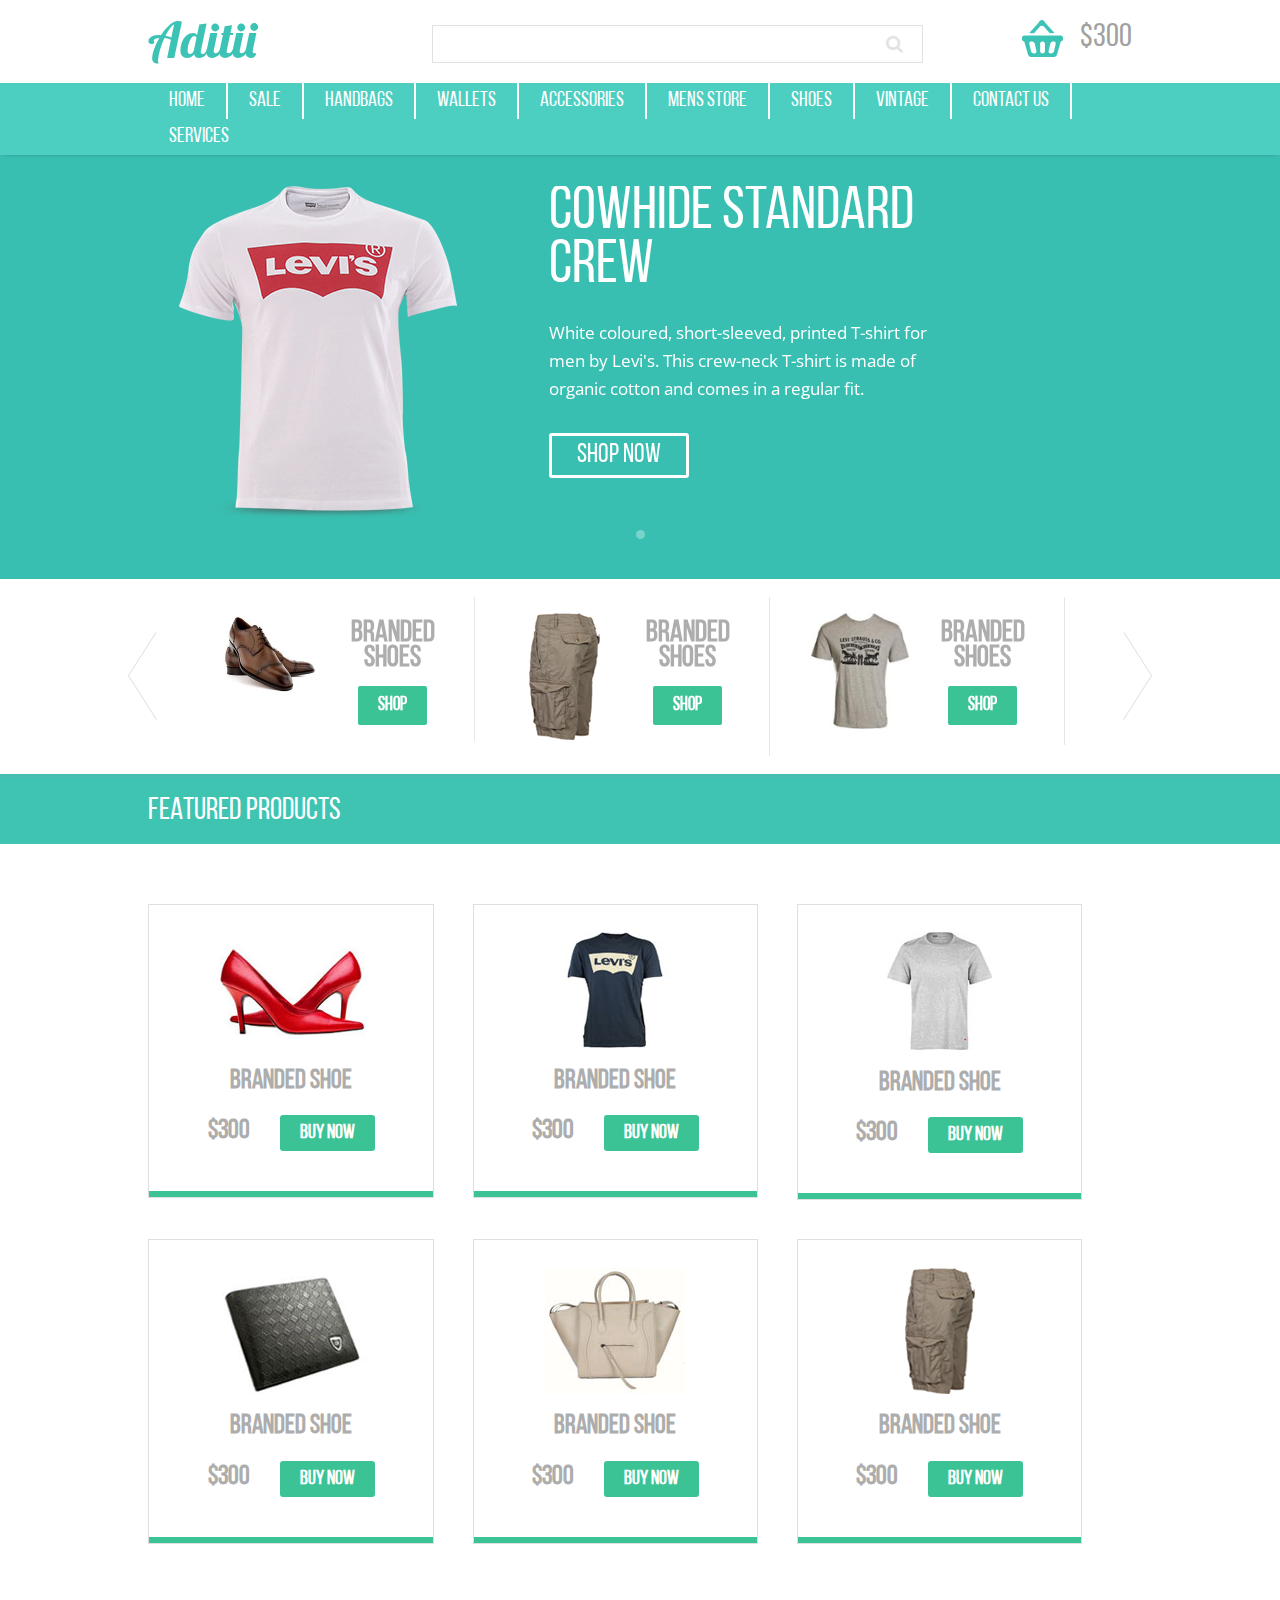
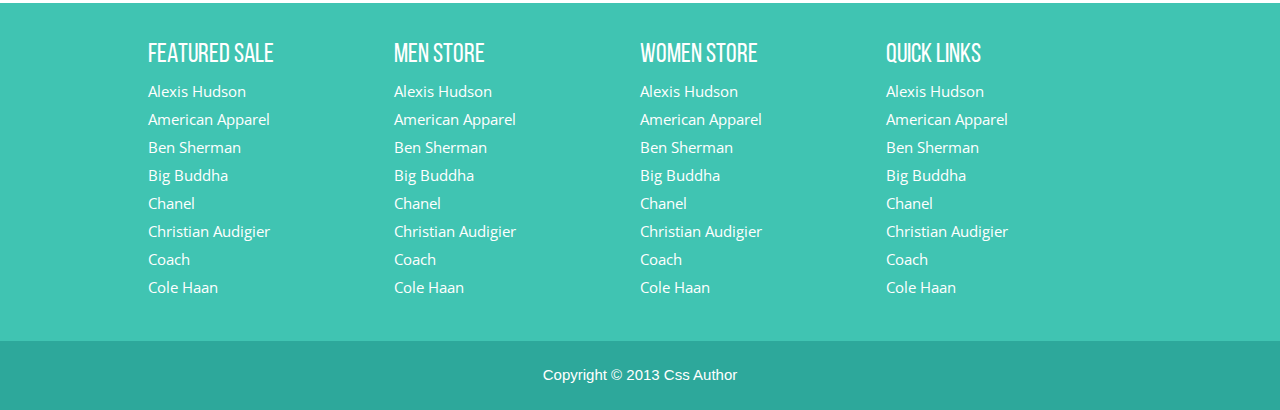
==== index.html @ 866bebe1 "html верстка" ====
<!DOCTYPE html>
<html>
    <head>
        <meta http-equiv="Content-Type" content="text/html; charset=UTF-8">
        <meta http-equiv="X-UA-Compatible " content="IE=Edge">
        <meta name="viewport" content="width=device-width, initial-scale=1">
        <title>Aditti</title>
        <link href="https://fonts.googleapis.com/css?family=Lobster&amp;subset=cyrillic" rel="stylesheet">
        <link href="https://fonts.googleapis.com/css?family=Open+Sans:300,300i,400,400i,600,600i,700,700i&amp;subset=cyrillic" rel="stylesheet">
        <link rel="stylesheet" type="text/css" href="https://cdnjs.cloudflare.com/ajax/libs/font-awesome/4.4.0/css/font-awesome.css">
        <link rel="stylesheet" type="text/css" href="./css/style.css">
        <link rel="stylesheet" type="text/css" href="./js/slick/slick.css">
        <link rel="stylesheet" type="text/css" href="./js/slick/slick-theme.css">
    </head>
    <body>
        <header>
            <div class="bg-header clearfix">
                <div class="wrap">
                    <div class="header clearfix">
                        <div class="logo">
                            <a href="./index.html">Aditii</a>
                        </div>

                        <div class="header-cart">
                            <img src="./images/shopping_basket.png" alt="pic_shopping_basket">
                                    <span>
                                        <a href="#">$300</a>
                                    </span>
                        </div>

                        <div class="header-search">
                            <form action="" method="get">
                                <input type="text" value="">
                                <button type="submit"><i class="fa fa-search"></i></button>
                            </form>
                        </div>

                    </div>
                </div>
            </div>
            <div class="bg-bottom-line-header">
                <div class="wrap">
                    <div class="header-sub">
                        <nav class="top clearfix">
                            <ul class="clearfix">
                                <li><a href="./index.html">home</a></li>
                                <li><a href="./catalog.html">sale</a></li>
                                <li><a href="./catalog.html">handbags</a></li>
                                <li><a href="./catalog.html">wallets</a></li>
                                <li><a href="./catalog.html">accessories</a></li>
                                <li><a href="./catalog.html">mens store</a></li>
                                <li><a href="./catalog.html">shoes</a></li>
                                <li><a href="./catalog.html">vintage</a></li>
                                <li><a href="./contact.html">contact us</a></li>
                                <li><a href="">services</a></li>
                            </ul>
                            <a href="#" id="pull">Меню</a>
                        </nav>

                    </div>
                </div>
            </div>
        </header>
        <section>
            <div class="bg-banner">
                <div class="wrap">
                    <div class="banner clearfix">
                        <div>
                            <img src="./images/pic-banner.png">
                            <div class="info-banner">
                                <h2>
                                    Cowhide Standard Crew
                                </h2>
                                <p>
                                    White coloured, short-sleeved,
                                    printed T-shirt for men by Levi's.
                                    This crew-neck T-shirt is made of organic
                                    cotton and comes in a regular fit.
                                </p>
                                <div class="bt-banners-shop">
                                    <a href="">shop now</a>
                                </div>
                            </div>
                        </div>
                    </div>
                </div>
            </div>
            <div class="bg-slider-box">
                <div class="wrap">
                    <div class="slider-box">
                        <div class="prev-arrow-slider">
                            <img src="./images/category-arrow-left.png" alt="Prev">
                        </div>
                        <div class="slider clearfix">
                            <div class="item-slider clearfix">
                                <div class="sub-item-slider">
                                    <img src="./images/categories/category1.png">
                                </div>
                                <div class="sub-item-slider">
                                    <h4><a href="./details.html">branded shoes</a></h4>
                                    <a href="./details.html" class="btn">shop</a>
                                </div>
                            </div>
                            <div class="item-slider clearfix">
                                <div class="sub-item-slider">
                                    <img src="./images/categories/category3.png">
                                </div>
                                <div class="sub-item-slider">
                                    <h4><a href="./details.html">branded shoes</a></h4>
                                    <a href="./details.html" class="btn">shop</a>
                                </div>
                            </div>
                            <div class="item-slider clearfix">
                                <div class="sub-item-slider">
                                    <img src="./images/categories/category2.png">
                                </div>
                                <div class="sub-item-slider">
                                    <h4><a href="./details.html">branded shoes</a></h4>
                                    <a href="./details.html" class="btn">shop</a>
                                </div>
                            </div>
                            <div class="item-slider clearfix">
                                <div class="sub-item-slider">
                                    <img src="./images/categories/category3.png">
                                </div>
                                <div class="sub-item-slider">
                                    <h4><a href="./details.html">branded shoes</a></h4>
                                    <a href="./details.html" class="btn">shop</a>
                                </div>
                            </div>
                        </div>
                        <div class="next-arrow-slider">
                            <img src="./images/category-arrow-right.png" alt="Next">
                        </div>
                    </div>
                </div>
            </div>
            <div class="bg-header-main">
                <div class="wrap">
                    <div class="header-main">
                        <h2>featured products</h2>
                    </div>
                </div>
            </div>
            <div class="bg-main">
                <div class="wrap">
                    <div class="main">
                        <div class="main-columns-of-3 clearfix">
                            <div class="main-column-of-1-3">
                                <a href="./details.html">
                                    <img src="./images/featured-products/product1.png" alt="">
                                    <h3>branded shoe</h3>
                                    <div class="price">
                                        <h4>$300<span>buy now</span></h4>
                                    </div>
                                    <span class="btm-line"></span>
                                </a>
                            </div>
                            <div class="main-column-of-1-3">
                                <a href="./details.html">
                                    <img src="./images/featured-products/product2.png" alt="">
                                    <h3>branded shoe</h3>
                                    <div class="price">
                                        <h4>$300<span>buy now</span></h4>
                                    </div>
                                    <span class="btm-line"></span>
                                </a>
                            </div>
                            <div class="main-column-of-1-3">
                                <a href="./details.html">
                                    <img src="./images/featured-products/product3.png" alt="">
                                    <h3>branded shoe</h3>
                                    <div class="price">
                                        <h4>$300<span>buy now</span></h4>
                                    </div>
                                    <span class="btm-line"></span>
                                </a>
                            </div>
                        </div>
                        <div class="main-columns-of-3 clearfix">
                            <div class="main-column-of-1-3">
                                <a href="./details.html">
                                    <img src="./images/featured-products/product4.png" alt="">
                                    <h3>branded shoe</h3>
                                    <div class="price">
                                        <h4>$300<span>buy now</span></h4>
                                    </div>
                                    <span class="btm-line"></span>
                                </a>
                            </div>
                            <div class="main-column-of-1-3">
                                <a href="./details.html">
                                    <img src="./images/featured-products/product5.png" alt="">
                                    <h3>branded shoe</h3>
                                    <div class="price">
                                        <h4>$300<span>buy now</span></h4>
                                    </div>
                                    <span class="btm-line"></span>
                                </a>
                            </div>
                            <div class="main-column-of-1-3">
                                <a href="./details.html">
                                    <img src="./images/featured-products/product6.png" alt="">
                                    <h3>branded shoe</h3>
                                    <div class="price">
                                        <h4>$300<span>buy now</span></h4>
                                    </div>
                                    <span class="btm-line"></span>
                                </a>
                            </div>
                        </div>
                    </div>
                </div>
            </div>
        </section>
        <footer>
            <div class="bg-body-footer">
                <div class="wrap">
                    <div class="footer">
                        <div class="footer-columns-of-4 clearfix">
                            <div class="footer-column-of-1-4">
                                <h3>featured sale</h3>
                                <ul>
                                    <li><a href="">Alexis Hudson</a></li>
                                    <li><a href="">American Apparel</a></li>
                                    <li><a href="">Ben Sherman</a></li>
                                    <li><a href="">Big Buddha</a></li>
                                    <li><a href="">Chanel</a></li>
                                    <li><a href="">Christian Audigier</a></li>
                                    <li><a href="">Coach</a></li>
                                    <li><a href="">Cole Haan</a></li>
                                </ul>
                            </div>
                            <div class="footer-column-of-1-4">
                                <h3>men store</h3>
                                <ul>
                                    <li><a href="">Alexis Hudson</a></li>
                                    <li><a href="">American Apparel</a></li>
                                    <li><a href="">Ben Sherman</a></li>
                                    <li><a href="">Big Buddha</a></li>
                                    <li><a href="">Chanel</a></li>
                                    <li><a href="">Christian Audigier</a></li>
                                    <li><a href="">Coach</a></li>
                                    <li><a href="">Cole Haan</a></li>
                                </ul>
                            </div>
                            <div class="footer-column-of-1-4">
                                <h3>women store</h3>
                                <ul>
                                    <li><a href="">Alexis Hudson</a></li>
                                    <li><a href="">American Apparel</a></li>
                                    <li><a href="">Ben Sherman</a></li>
                                    <li><a href="">Big Buddha</a></li>
                                    <li><a href="">Chanel</a></li>
                                    <li><a href="">Christian Audigier</a></li>
                                    <li><a href="">Coach</a></li>
                                    <li><a href="">Cole Haan</a></li>
                                </ul>
                            </div>
                            <div class="footer-column-of-1-4">
                                <h3>quick links</h3>
                                <ul>
                                    <li><a href="">Alexis Hudson</a></li>
                                    <li><a href="">American Apparel</a></li>
                                    <li><a href="">Ben Sherman</a></li>
                                    <li><a href="">Big Buddha</a></li>
                                    <li><a href="">Chanel</a></li>
                                    <li><a href="">Christian Audigier</a></li>
                                    <li><a href="">Coach</a></li>
                                    <li><a href="">Cole Haan</a></li>
                                </ul>
                            </div>
                        </div>
                    </div>
                </div>
            </div>
            <div class="bg-bottom-line-footer">
                <div class="wrap">
                    <div class="footer">
                        <div class="copyright">
                            <p>Copyright &copy; 2013 Css Author</p>
                        </div>
                    </div>
                </div>
            </div>
        </footer>

        <script type="text/javascript" src="./js/jquery-3.3.1.min.js"></script>
        <script>
            $(function() {
                var pull = $('#pull');
                menu = $('nav ul');
                menuHeight = menu.height();

                $(pull).on('click', function(e) {
                    e.preventDefault();
                    menu.slideToggle();
                });

                $(window).resize(function(){
                    var w = $(window).width();
                    if(w > 320 && menu.is(':hidden')) {
                        menu.removeAttr('style');
                    }
                });
            });
        </script>

        <script type="text/javascript" src="./js/slick/slick.min.js"></script>

        <script>
            $(document).ready(function(){
                $('.slider').slick({
                    prevArrow: $('.prev-arrow-slider'),
                    nextArrow: $('.next-arrow-slider'),
                    slidesToShow: 3,
                    slidesToScroll: 1,
                    responsive: [
                        {
                            breakpoint: 1024,
                            settings: {
                                slidesToShow: 2,
                                slidesToScroll: 1
                            }
                        },
                        {
                            breakpoint: 640,
                            settings: {
                                slidesToShow: 1,
                                slidesToScroll: 1
                            }
                        }
                    ]
                });
            });

            $(document).ready(function(){
                $('.banner').slick({
                    arrows: false,
                    dots: true,
                    dotsClass: 'banner-dots'
                });
            });
        </script>

        <script type="text/javascript" src="./js/prefixfree.min.js"></script>

        <!--[if lt IE 9]>
        <script type="text/javascript" src="./js/html5shiv.min.js"></script>
        <script type="text/javascript" src="./js/html5shiv-printshiv.min.js"></script>
        <script type="text/javascript" src="./js/respond.min.js"></script>
        <![endif]-->

    </body>
</html>
---- css/style.css ----
/* http://meyerweb.com/eric/tools/css/reset/
   v2.0 | 20110126
   License: none (public domain)
*/

html, body, div, span, applet, object, iframe,
h1, h2, h3, h4, h5, h6, p, blockquote, pre,
a, abbr, acronym, address, big, cite, code,
del, dfn, em, img, ins, kbd, q, s, samp,
small, strike, strong, sub, sup, tt, var,
b, u, i, center,
dl, dt, dd, ol, ul, li,
fieldset, form, label, legend,
table, caption, tbody, tfoot, thead, tr, th, td,
article, aside, canvas, details, embed,
figure, figcaption, footer, header, hgroup,
menu, nav, output, ruby, section, summary,
time, mark, audio, video {
    margin: 0;
    padding: 0;
    border: 0;
    font-size: 100%;
    font: inherit;
    vertical-align: baseline;
}
/* HTML5 display-role reset for older browsers */
article, aside, details, figcaption, figure,
footer, header, hgroup, menu, nav, section {
    display: block;
}
body {
    line-height: 1;
}
ol, ul {
    list-style: none;
}
blockquote, q {
    quotes: none;
}
blockquote:before, blockquote:after,
q:before, q:after {
    content: '';
    content: none;
}
table {
    border-collapse: collapse;
    border-spacing: 0;
}

/*GENERAL BEGIN*/

*, *:after, *:before {
    box-sizing:border-box;
    -moz-box-sizing:border-box;
    -webkit-box-sizing:border-box;
}

img {
    display: inline-block;
    max-width: 100%;
    height: auto;
}

@font-face {
    font-family: "Bebas Neue";
    src: url("../fonts/bebasneue/bebasneueregular.ttf") format("truetype"),
    url("../fonts/bebasneue/bebasneueregular.woff") format("woff"),
    url("../fonts/bebasneue/bebasneueregular.woff2") format("woff2");
    font-style: normal;
    font-weight: normal;
}

body {
    background: #39bfb1;
    font: 14px "Open Sans", sans-serif;
}

.wrap {
    margin: 0 auto;
    width: 80%;
}

.clearfix:before,
.clearfix:after {
    content: " ";
    display: table;
}

.clearfix:after {
    clear: both;
}

.clearfix {
    *zoom: 1;
}

/*GENERAL END*/

/*HEADER BEGIN*/

.bg-header {
    background: #ffffff;
}

.header {
    padding: 1% 2%;
}

.logo {
    float:left;
    margin-top: 2%;
    height: 43px;
}

.logo a {
    display: inline-block;
    font: 49px "Lobster", sans-serif;
    line-height: 19px;
    color: #3cc3b5;
    text-decoration: none;
}

.bg-bottom-line-header {
    background: #4CCFC1;
    -webkit-box-shadow: 0 2px 5px -5px #000000;
    -moz-box-shadow: 0 2px 5px -5px #000000;
    box-shadow: 0 2px 5px -5px #000000;
}

.header-sub{
    padding: 0 2%;
}

nav.top {
    background: #4ccfc1;
    font: 21px "Bebas Neue", sans-serif;
    position: relative;
}

nav.top ul {
    padding: 0;
    margin: 0 auto;
}

nav.top li {
    display: inline;
    float: left;
}

nav.top a {
    color: #ffffff;
    display: inline-block;
    text-align: center;
    text-decoration: none;
    text-transform: uppercase;
    line-height: 36px;
}

nav.top li a {
    border-right: 2px solid #ffffff;
    padding: 0 21px;
}

nav.top li:last-child a {
    border-right: 0;
}

nav.top a:hover, nav.top a:active {
    background-color: #8c99a4;
}

nav.top a#pull {
    display: none;
}

.header-cart {
    float: right;
    display: inline-block;
    position: relative;
    margin: 1% 0;
    height: 37px;
}

.header-cart img {
    display: inline-block;
    max-width: 100%;
    margin-right: 17px;
    float: left;
}

.header-cart span a {
    display: inline-block;
    font: 33px "Bebas Neue", sans-serif;
    line-height: 19px;
    color: #a1a1a1;
    padding: 8px 0 2px 0;
    float: right;
    text-decoration: none;
}

.header-search {
    float: right;
    position: relative;
    border: 1px solid #e1e1e1;
    width: 50%;
    margin: 1.5% 10% 0;
}

.header-search input[type="text"] {
    padding: 6px 16px;
    border: none;
    outline: none;
    color: #9E9C9C;
    background: #FFFFFF;
    width: 92%;
    position: relative;
    font-size: 14px;
    line-height: 24px;
}

.header-search button {
    width: 8%;
    background: transparent;
    height: 22px;
    border: none;
    outline: none;
    position: absolute;
    top: 7px;
    right: 8px;
    color: #e3e3e3;
    cursor: pointer;
    font-size: 18px;

}

/*HEADER END*/


/*MAIN BEGIN*/

.bg-banner {
    background: #39bfb1;
}

.banner {
    width: 90%;
    height: auto;
    margin: 3% auto;
}

.banner img {
    max-width: 100%;
    display: block;
    float: left;
    margin-right: 10%;
}

.info-banner {
    color: #ffffff;
    float: left;
    width: 45%;
    height: auto;
}

.info-banner h2 {
    text-transform: uppercase;
    font-family: "Bebas Neue", sans-serif;
    font-size: 61px;
    line-height: 54px;
    margin-bottom: 25px;
}

.info-banner p {
    font-family: "Open Sans", sans-serif;
    font-size: 17px;
    line-height: 28px;
    margin-bottom: 30px;
}

.bt-banners-shop {
    width: 140px;
    height: 45px;
    text-align: center;
    border: 3px solid #ffffff;
    -webkit-border-radius: 3px;
    -moz-border-radius: 3px;
    border-radius: 3px;
}

.bt-banners-shop a {
    text-transform: uppercase;
    text-decoration: none;
    color: #ffffff;
    font-family: "Bebas Neue", sans-serif;
    font-size: 27px;
    line-height: 40px;
}

.banner-dots {
    display: flex;
    justify-content: center;
    margin: 0;
    padding: 10px 0;
    list-style-type: none;
}

.banner-dots li {
    margin: 0 3px;
}

.banner-dots button {
    display: block;
    width: 9px;
    height: 9px;
    padding: 0;
    border: none;
    border-radius: 100%;
    background-color: #ffffff;
    text-indent: -9999px;
}

.banner-dots li.slick-active button {
    background-color: rgba(255, 255, 255, 0.631);
    opacity: 0.51;
}

.bg-slider-box {
    background-color: #ffffff;
    -webkit-box-shadow: 2px 2px 3px 0 rgba(0,0,0,0.13);
    -moz-box-shadow: 2px 2px 3px 0 rgba(0,0,0,0.13);
    box-shadow: 2px 2px 3px 0 rgba(0,0,0,0.13);
}

.slider-box {
    position: relative;
    padding: 1% 2%;
}

.prev-arrow-slider {
    position: absolute;
    top: 50%;
    left: 0;
    margin-top: -45px;
}

.next-arrow-slider {
    position: absolute;
    top: 50%;
    right: 0;
    margin-top: -45px;
}

.slider {
    font: 27px "Bebas Neue", sans-serif;
    line-height: 25px;
    color: #adadad;
    font-weight: bold;
    position: relative;
    width: 90%;
    margin: 0 4%;
}

.item-slider {
    margin: 8px;
    padding: 16px;
    background: #ffffff;
    cursor: pointer;
    border-right: 1px solid rgba(174,174,174,0.3);
    text-align: center;
}

.item-slider a {
    text-decoration: none;
    text-transform: uppercase;
}

.item-slider:hover a {
    color: #188D76;
}

.item-slider img {
    display: block;
    max-width: 100%;
    height: auto;
    margin: 0 auto;
}

.item-slider h4 a {
    font-size: 30px;
    color: #adadad;
    padding: 8px 0 7px 0;
    display: block;
    text-transform: uppercase;
    word-wrap: break-word;
}

.item-slider a.btn {
    font-size: 19px;
    line-height: 19px;
    color: #ffffff;
    background: #3CC395;
    display: inline-block;
    padding: 10px 20px;
    text-align: center;
    -webkit-border-radius: 2px;
    -moz-border-radius: 2px;
    border-radius: 2px;
    margin-top: 8px;
}

.sub-item-slider {
    float: left;
    width: 47%;
    margin-left: 3%;
}

.sub-item-slider:first-child {
    margin-left: 0;
}

.bg-header-main {
    border-top: 4px solid #47BEAF;
    background: #40C4B2;
}

.header-main {
    padding: 2%;
}

.header-main h2 {
    font: 31px "Bebas Neue", sans-serif;
    line-height: 25px;
    color: #ffffff;
    text-transform: uppercase;
}

.bg-main {
    background: #ffffff;
}

.main{
    padding: 2%;
}

.main-columns-of-3 {
    text-align: center;
    margin: 4% 0;
}

.main-column-of-1-3 {
    float: left;
    width: 29%;
    margin-left: 4%;
    border: 1px solid #DFDFDF;
    position: relative;
}

.main-column-of-1-3:first-child {
    margin-left: 0;
}

.main-column-of-1-3 a {
    padding: 2%;
    display: block;
    text-decoration: none;
}

.main-column-of-1-3 img {
    max-width: 100%;
    margin-top: 8%;
}

.main-column-of-1-3 h3 {
    font: 27px "Bebas Neue", sans-serif;
    font-weight: bold;
    line-height: 25px;
    color: #adadad;
    margin: 6% 0 8%;
}

.main-column-of-1-3:hover h3,
.main-column-of-1-3:hover h4,
.main-column-of-1-3:hover h4 span {
    color: #188D76;
}

.price {
    display: block;
    margin-bottom: 40px;
}

.price h4 {
    font: 27px "Bebas Neue", sans-serif;
    line-height: 25px;
    font-weight: bold;
    color: #adadad;
}

.price h4 span {
    display: inline-block;
    font-family: "Bebas Neue", sans-serif;
    font-size: 20px;
    line-height: 20px;
    background: #3CC395;
    color: #ffffff;
    padding: 8px 20px;
    margin-left: 30px;
    text-transform: uppercase;
    -webkit-border-radius: 3px;
    -moz-border-radius: 3px;
    border-radius: 3px;
}

.btm-line {
    position: absolute;
    width: 100%;
    border-bottom: 6px solid #3CC395;
    left: 0;
    display: block;
    bottom: 0;
}

/*MAIN END*/

/*CONTACT BEGIN*/

.contact {
    margin: 0;
    display: block;
    background: #FFFFFF;
}

.contact h2 {
    font-family: 'Open Sans', sans-serif;
    font-size: 21px;
    color: #777777;
    margin: 2%;
}

.map {
    margin: 2%;
}

.map a {
    font-family: 'Open Sans', sans-serif;
    font-size: 13px;
    color: #777777;
    text-align: left;
    text-decoration: none;
}

.contact-form {
    position: relative;
    margin: 2%;
}

.contact-form h2 {
    margin-left: 0;
}

.contact-form div {
    padding: 5px 0;
}

.contact-form span label {
    font-family: 'Open Sans', sans-serif;
    color: #777777;
    display: block;
    font-size: 14px;
    padding-bottom: 5px;
    text-transform: capitalize;
}

.contact-form input[type="text"], .contact-form textarea {
    font-family: 'Open Sans', sans-serif;
    background: #FFFFFF;
    border: 1px solid #E7E7E7;
    color: rgba(85, 81, 81, 0.84);
    padding: 8px;
    display: block;
    width: 96%;
    outline: none;
    text-transform: capitalize;
}

.contact-form textarea {
    resize: none;
    height: 120px;
}

.contact-form input[type="submit"] {
    font-family: 'Open Sans', sans-serif;
    font-size: 14px;
    margin-top: 10px;
    cursor: pointer;
    color: #ffffff;
    background: #3CC395;
    border: none;
    outline: none;
    display: inline-block;
    text-transform: uppercase;
    padding: 12px 38px;
}

.contact-form input[type="submit"]:hover {
    background: #555555;
    color: #ffffff;
}

/*CONTACT END*/


/*DETAILS BEGIN*/

.bg-detail {
    background: #ffffff;
    width: 100%;
    height: 100%;
    display: block;
}

.photo-product {
    width: 36%;
    float: left;
    margin: 3% 2%;
}

.photo-product img {
    max-height: 100%;
    max-width: 100%;
}

.det-photo-main-slider {
    height: 78%;
    margin-bottom: 2%;
}

.det-photo-thumb-slider {
    height: 20%;
}

.desc-product {
    width: 54%;
    display: block;
    float: right;
    margin: 3%;
    font-family: "Open Sans", sans-serif;
}

.desc-product h3{
    font-family: "Bebas Neue", sans-serif;
    font-size: 32px;
    color: #555555;
    margin-bottom: 10px;
}

.desc-product p{
    font-size: 14px;
    color: #555555;
    line-height: 30px;
}

.available {
    margin-top: 10px;
    padding: 15px 0;
    border-top: 1px solid #EEEEEE;
    border-bottom: 1px solid #EEEEEE;
}

.available h4{
    font-size: 18px;
    color: #777;
    margin-bottom: 20px;
    text-transform: uppercase;
}

.available li {
    display: inline;
    font-size: 13px;
    padding: 1.5% 2%;
    color: #555555;
}

.available li select {
    font-family: "Open Sans", sans-serif;
    outline: none;
    display: inline;
    font-size: 16px;
    color: #555555;
    margin-left: 10px;
    padding: 4px;
    border: 1px solid #e0e0e0;
}

.share-desc {
    padding: 20px 0;
}

.share h4 {
    font-size: 18px;
    color: #777;
    margin-bottom: 10px;
    text-transform: uppercase;
}

.share-nav {
    float:left;
}

.share-nav li {
    display: inline-block;
    margin: 5px 6px;
}

.share-nav li a {
    background: #9C9C9C;
    padding: 10px;
    display: block;
    border-radius: 30px;
    -webkit-border-radius: 30px;
    -moz-border-radius: 30px;
}
.share-nav li a:hover {
    background: #3CC395;
}

.share-nav li img {
    vertical-align: middle;
    margin: 0 auto;
    border: none;
}

.btn-form-add-cart {
    margin-top: 6%;
    float: left;
}

.btn-form-add-cart form input[type="submit"]{
    font-family: "Open Sans", sans-serif;
    cursor: pointer;
    border: none;
    display: inline-block;
    font-size: 16px;
    padding: 10px 34px;
    background: #555555;
    color: #fff;
    text-transform: uppercase;
}

.btn-form-add-cart form input[type="submit"]:hover {
    background: #3CC395;
}

.tabs-desc {
    float: left;
    margin: 2% 1%;
}

.tabs {
    max-width: 90%;
    padding: 0;
    margin: 0 auto;
}

.tabs > section {
    display: none;
    padding: 15px;
    background: #ffffff;
    border: 1px solid #ddd;
}

.tabs > section > p {
    margin: 0 0 5px;
    line-height: 18px;
    color: #383838;
}

.tabs > input {
    display: none;
    position: absolute;
}

.tabs > label {
    display: inline-block;
    margin: 0 0 -1px;
    padding: 15px 25px;
    font-weight: 600;
    text-align: center;
    color: #aaa;
    border: 1px solid #ddd;
    background: #f1f1f1;
    border-radius: 3px 3px 0 0;
}

/* Шрифт-иконки от Font Awesome в формате Unicode */

/*
.tabs > label:before {
    font-family: fontawesome;
    font-weight: normal;
    margin-right: 10px;
}
*/

/*если нужно добавить картинку(fontawesome) перед текстом*/

/*
.tabs > label[for*="1"]:before {
    content: "\f19a";
}
*/

.tabs > label:hover {
    color: #888;
    cursor: pointer;
}

.tabs > input:checked + label {
    color: #555;
    border-top: 1px solid #009933;
    border-bottom: 1px solid #fff;
    background: #fff;
}

#tab1:checked ~ #content-tab1,
#tab2:checked ~ #content-tab2,
#tab3:checked ~ #content-tab3,
#tab4:checked ~ #content-tab4 {
    display: block;
}

/*DETAILS END*/

/*FOOTER BEGIN*/

.footer {
    padding: 2%;
}

.bg-body-footer {
    background: #40C4B2;
}

.footer-columns-of-4 {
    margin: 2% 0;
}

.footer-column-of-1-4 {
    float: left;
    width: 21%;
    margin-left: 4%;
}

.footer-column-of-1-4:first-child {
    margin-left: 0;
}

.footer-column-of-1-4 h3 {
    font-family: "Bebas Neue", sans-serif;
    font-size: 27px;
    line-height: 25px;
    color: #ffffff;
    text-transform: uppercase;
}

.footer-column-of-1-4 ul {
    margin-top: 4%;
}

.footer-column-of-1-4 li {
    display: block;
}

.footer-column-of-1-4 li a {
    font-family: 'Open Sans', sans-serif;
    font-size: 15px;
    color: #ffffff;
    line-height: 28px;
    text-transform: capitalize;
    text-decoration: none;
}

.footer-column-of-1-4 li a:hover {
    text-decoration: underline;
}

.bg-bottom-line-footer {
    background: #2DA89B;
}

.copyright {
    font-family: "Opens Sans", sans-serif;
    text-align: center;
}

.copyright p{
    font-size: 15px;
    line-height: 28px;
    color: #ffffff;
}

/*FOOTER END*/


@media only screen and (max-width: 768px) {
    .wrap {
        margin: 0 auto;
        width: 95%;
    }

    .logo {
        margin-top: 3%;
    }

    nav.top {
        height: auto;
        margin-bottom: 1%;
    }

    nav.top ul {
        width: 100%;
        display: block;
        height: auto;
    }

    nav.top li {
        width: 50%;
        float: left;
        position: relative;
    }

    nav.top li a {
        border-bottom: 2px solid #ffffff;
        border-right: 2px solid #ffffff;
        border-left: 2px solid #ffffff;
        padding: 0;
    }

    nav.top li:last-child a {
        border-right: 2px solid #ffffff;
    }

    nav.top a {
        text-align: left;
        width: 100%;
        text-indent: 25px;
    }

    .banner {
        width: 100%;
        margin-top: 5%;
    }

    .banner img {
        margin-right: 30px;
        margin-left: 10px;
    }

    .header-search {
        margin: 1.5% 5% 0;
    }

    .main-columns-of-3 h3 {
        font-size: 25px;
    }

    .price h4 {
        font-size: 22px;
    }

    .available li {
        display: block;
    }

    .footer-column-of-1-4 {
        float: left;
        width: 45%;
        margin-top: 2%;
    }
    .footer-column-of-1-4:nth-child(3){
        margin-left: 0;
    }
}

@media only screen and (max-width: 640px){
    .wrap {
        margin: 0 auto;
        width: 95%;
    }

    .header-search {
        margin: 1.5% 2% 0;
    }

    .banner {
        height: 300px;
    }

    .banner img {
        max-width: 40%;
        margin-right: 40px;
    }

    .info-banner {
        width: 50%;
    }

    .info-banner h2 {
        font-size: 40px;
        line-height: 45px;
        margin-bottom: 10px;
    }

    .info-banner p {
        font-size: 14px;
        line-height: 22px;
    }

    .price h4 {
        font-size: 20px;
    }

    .photo-product {
        float: none;
        margin: 2% auto;
    }

    .desc-product {
        float: none;
        width: 94%;
    }

    .tabs-desc {
        float: none;
        margin: 8% 3% 2%;
    }

    .tabs > label {
        font-size: 12px;
        overflow: hidden;
    }

    .tabs > label:before {
        margin: 0;
        font-size: 18px;
    }
}

@media only screen and (max-width: 480px) {
    .wrap {
        margin: 0 auto;
        width: 95%;
    }

    .logo {
        margin-top: 4%;
    }

    nav.top ul {
        display: none;
        height: auto;
    }

    nav.top a#pull {
        display: block;
        background-color: #4ccfc1;
        width: 100%;
        position: relative;
        padding-top: 4px;
    }

    nav.top a#pull:after {
        content:"";
        background: url(../images/nav-icon.png) no-repeat;
        width: 30px;
        height: 30px;
        display: inline-block;
        position: absolute;
        right: 15px;
        top: 10px;
    }

    .header-search {
        width: 100%;
        margin-bottom: 2%;
    }

    .banner {
        height: auto;
    }

    .banner img {
        margin: 0 auto;
        float: none;
    }

    .info-banner {
        float: none;
        margin: 15px auto 0;
        text-align: center;
    }

    .info-banner h2 {
        font-size: 30px;
        line-height: 35px;
        margin-bottom: 10px;
    }

    .info-banner p {
        font-size: 12px;
        line-height: 20px;
    }

    .bt-banners-shop {
        width: 120px;
        height: 35px;
        margin: 0 auto;
    }

    .bt-banners-shop a {
        font-size: 23px;
        line-height: 30px;
    }

    .main-column-of-1-3 {
        float: none;
        width: 99%;
        margin-left: 0;
        margin-bottom: 4%;
    }

    .footer-column-of-1-4 {
        margin-left: 0;
        float: none;
        width: 99%;
    }

    .tabs-desc {
        margin: 10% 4% 3%;
    }

    .tabs > label {
        font-size: 10px;
    }

    .tabs > label {
        padding: 15px;
    }
}

@media only screen and (max-width: 320px) {
    .wrap {
        margin: 0 auto;
        width: 95%;
    }

    .logo {
        margin-top: 5%;
    }

    nav.top li {
        display: block;
        float: none;
        width: 100%;
    }

    nav.top li a {
        border-bottom: 2px solid #ffffff;
    }

    .tabs-desc {
        margin: 15% 8% 4%;
    }

    .tabs > label {
        font-size: 8px;
    }
}
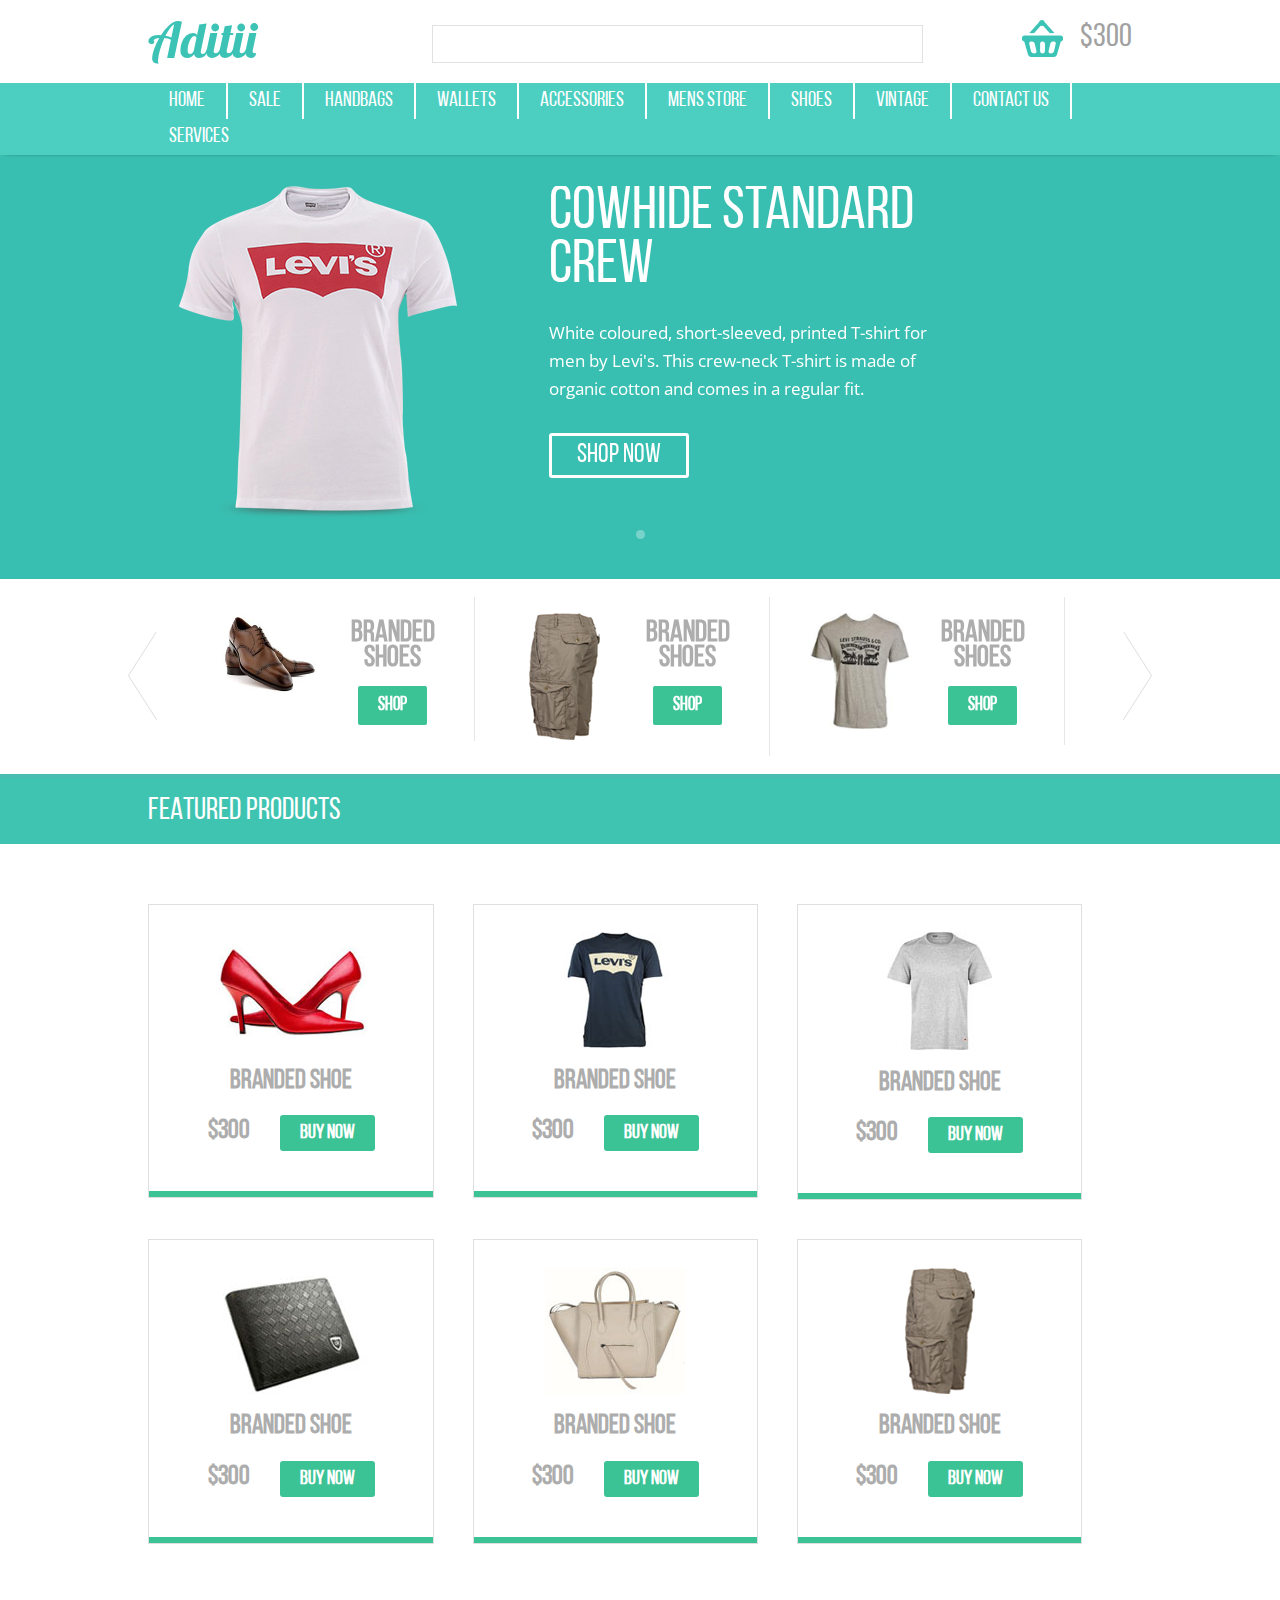
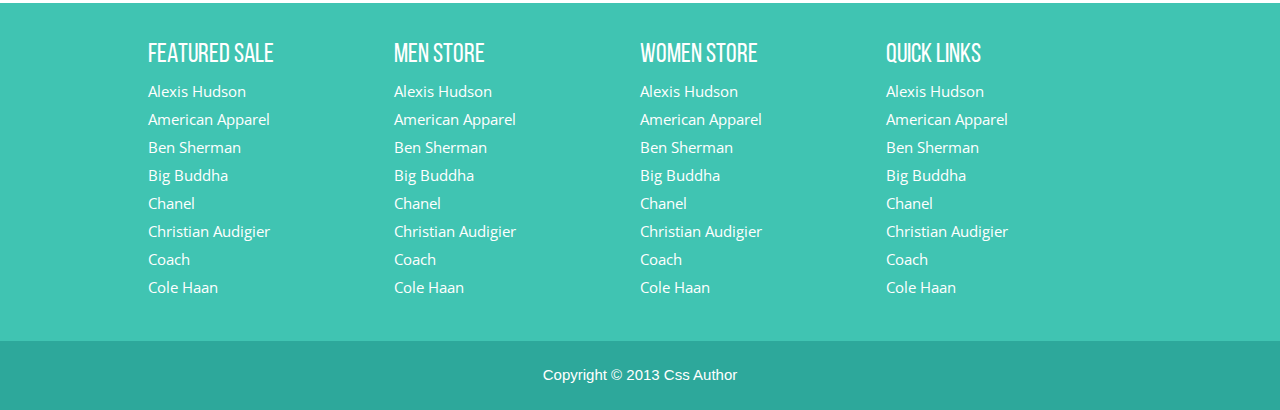
==== commit 10b95b6f: ""внесены правки"" ====
--- a/index.html
+++ b/index.html
@@ -42,7 +42,7 @@
                 <div class="wrap">
                     <div class="header-sub">
                         <nav class="top clearfix">
-                            <ul class="clearfix">
+                            <ul class="js-main-menu clearfix">
                                 <li><a href="./index.html">home</a></li>
                                 <li><a href="./catalog.html">sale</a></li>
                                 <li><a href="./catalog.html">handbags</a></li>
@@ -286,25 +286,8 @@
         </footer>
 
         <script type="text/javascript" src="./js/jquery-3.3.1.min.js"></script>
-        <script>
-            $(function() {
-                var pull = $('#pull');
-                menu = $('nav ul');
-                menuHeight = menu.height();
-
-                $(pull).on('click', function(e) {
-                    e.preventDefault();
-                    menu.slideToggle();
-                });
-
-                $(window).resize(function(){
-                    var w = $(window).width();
-                    if(w > 320 && menu.is(':hidden')) {
-                        menu.removeAttr('style');
-                    }
-                });
-            });
-        </script>
+
+        <script type="text/javascript" src="./js/main-menu.js"></script>
 
         <script type="text/javascript" src="./js/slick/slick.min.js"></script>
 
